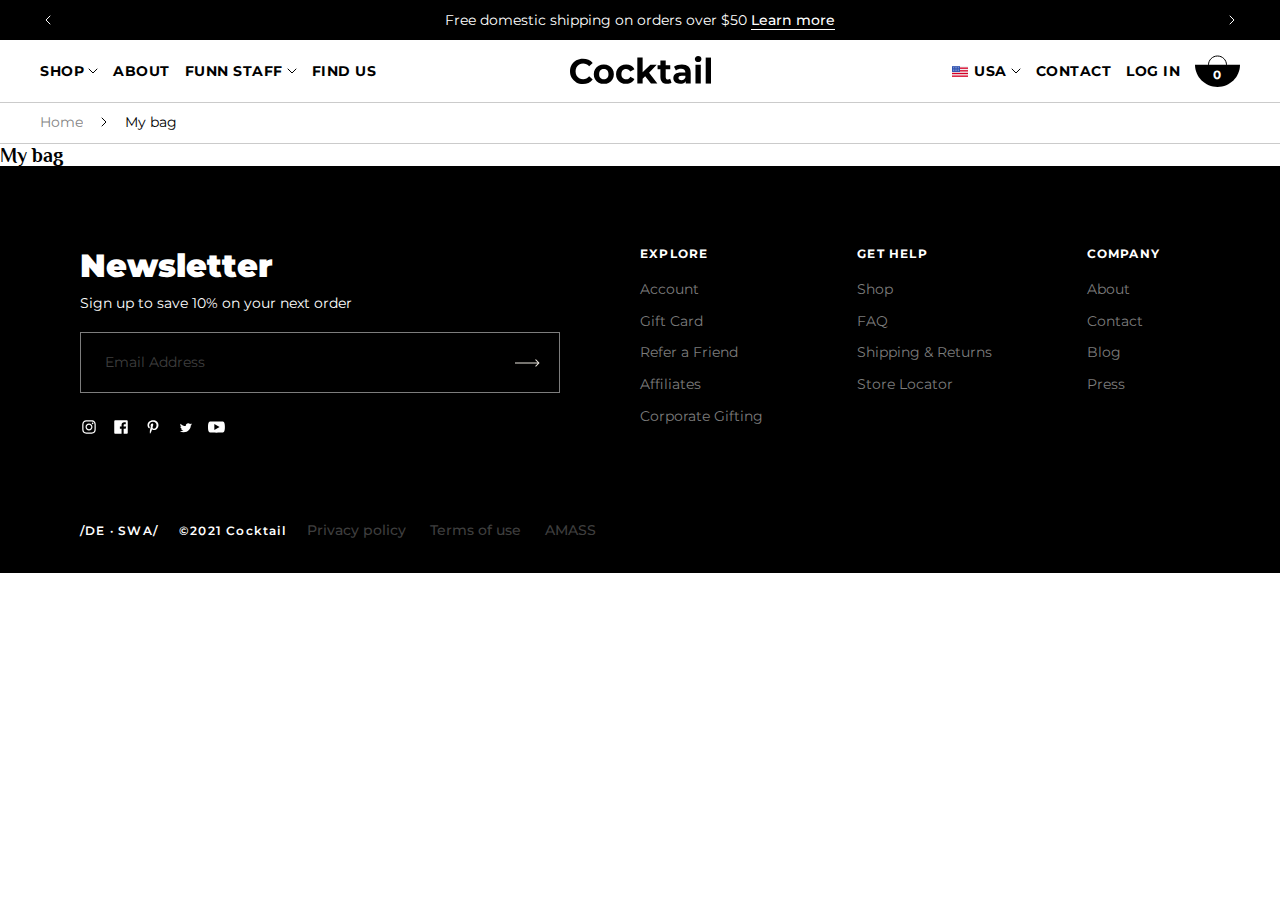
==== bag.html @ fc8b2627 "fix, bag page create" ====
<!DOCTYPE html>
<html lang="en">
  <head>
    <meta charset="UTF-8" />
    <meta http-equiv="X-UA-Compatible" content="IE=edge" />
    <meta name="viewport" content="width=device-width, initial-scale=1.0" />
    <link rel="preconnect" href="https://fonts.googleapis.com" />
    <link rel="preconnect" href="https://fonts.gstatic.com" crossorigin />
    <link
      href="https://fonts.googleapis.com/css2?family=Montserrat:wght@400;500;600;700;900&display=swap"
      rel="stylesheet"
    />
    <link
      href="https://fonts.googleapis.com/css2?family=Philosopher:wght@700&display=swap"
      rel="stylesheet"
    />
    <link rel="stylesheet" href="/styles/bag.css" />
    <title>Bag / Cocktail</title>
  </head>
  <body>
    <header>
      <!-- ANNOUNCEMENT -->
      <div class="announcement">
        <div class="announcement__container">
          <div class="announcement__larr">
            <img
              class="announcement__icon"
              src="/imgs/icons/chevron-left.svg"
              loading="lazy"
              alt="left arror"
            />
          </div>
          <div class="announcement__title">
            Free domestic shipping on orders over $50
            <a class="announcement__link link link--underlined" href="#"
              >Learn more</a
            >
          </div>
          <div class="announcement__rarr">
            <img
              class="announcement__icon"
              src="/imgs/icons/chevron-right.svg"
              loading="lazy"
              alt="left arror"
            />
          </div>
        </div>
      </div>

      <!-- NAV -->
      <div class="nav nav__container">
        <input
          type="checkbox"
          name="nav__check"
          id="nav__check"
          class="nav__check"
        />
        <label for="nav__check" class="nav__hamburger"></label>
        <a href="/" class="nav__logo-link"
          ><img
            class="nav__logo"
            src="/imgs/nav_logo.svg"
            alt="nav logo"
            loading="lazy"
        /></a>
        <div class="nav__item nav__cart-mobile">
          <a href="/bag.html"
            ><img src="/imgs/icons/bag.svg" loading="lazy" />
            <span class="nav__bag-count">0</span>
          </a>
        </div>

        <div class="nav__layer-blur"></div>
        <nav class="nav__bar">
          <ul class="nav__links">
            <li class="nav__item">
              <a href="/shop.html">
                Shop
                <img class="nav__dropdown" src="/imgs/icons/darr.svg" />
              </a>
            </li>
            <li class="nav__item"><a href="#">About</a></li>
            <li class="nav__item">
              <a href="#">
                Funn staff
                <img class="nav__dropdown" src="/imgs/icons/darr.svg" />
              </a>
            </li>
            <li class="nav__item"><a href="#">Find us</a></li>
          </ul>
          <ul class="nav__links">
            <li class="nav__item">
              <a href="#">
                <img
                  class="nav__flag"
                  src="/imgs/icons/usa.svg"
                  alt="flag usa"
                />
                Usa
                <img
                  class="nav__dropdown"
                  src="/imgs/icons/darr.svg"
                  alt="down arrow"
                />
              </a>
            </li>
            <li class="nav__item"><a href="#">Contact</a></li>
            <li class="nav__item"><a href="#">Log in</a></li>
            <li class="nav__item nav__item-bag">
              <a href="/bag.html"
                ><img src="/imgs/icons/bag.svg" />
                <span class="nav__bag-count">0</span>
              </a>
            </li>
          </ul>
        </nav>
      </div>

      <!-- BREADCRUMB -->
      <div class="breadcrumb">
        <div class="breadcrumb__container">
          <a href="/" class="breadcrumb__text">Home</a>
          <img
            src="/imgs/icons/chevron-right-black.svg"
            class="breadcrumb__arrow"
            alt="left arr"
          />
          <a href="/bag.html" class="breadcrumb__text breadcrumb__text--active"
            >My bag</a
          >
        </div>
      </div>
    </header>
    <!-- MAIN -->
    <main class="main">
      <h1 class="main__title titles">My bag</h1>
      <div class="main__container">
        <!-- CONTENT -->
      </div>
    </main>
    <!-- FOOTER -->
    <footer class="footer">
      <div class="footer__container">
        <div class="footer__main">
          <div class="footer__column">
            <h2 class="footer__title">Newsletter</h2>
            <p class="footer__info">Sign up to save 10% on your next order</p>
            <form action="#" class="footer__form">
              <input
                type="text"
                name="email"
                id="email"
                class="footer__input"
                placeholder="Email Address"
              />
              <button type="submit" class="footer__submit">
                <img src="/imgs/icons/rarr.svg" alt="arrow" />
              </button>
            </form>
            <ul class="footer__socials">
              <li class="footer__social">
                <a href="#">
                  <img
                    src="/imgs/icons/instagram.svg"
                    class="footer__social-logo"
                    alt="instagram logo="
                  />
                </a>
              </li>
              <li class="footer__social">
                <a href="#">
                  <img
                    src="/imgs/icons/facebook.svg"
                    class="footer__social-logo"
                    alt="facebooklogo="
                  />
                </a>
              </li>
              <li class="footer__social">
                <a href="#">
                  <img
                    src="/imgs/icons/pinterest.svg"
                    class="footer__social-logo"
                    alt="pinterest logo="
                  />
                </a>
              </li>
              <li class="footer__social">
                <a href="#">
                  <img
                    src="/imgs/icons/twitter.svg"
                    class="footer__social-logo"
                    alt="twitter logo="
                  />
                </a>
              </li>
              <li class="footer__social">
                <a href="#">
                  <img
                    src="/imgs/icons/youtube.svg"
                    class="footer__social-logo"
                    alt="youtube logo="
                  />
                </a>
              </li>
            </ul>
          </div>
          <div class="footer__divider"></div>
          <div class="footer__column">
            <h3 class="footer__column-name">Explore</h3>
            <ul class="footer__links">
              <li class="footer__link"><a href="#">Account</a></li>
              <li class="footer__link"><a href="#">Gift Card</a></li>
              <li class="footer__link"><a href="#">Refer a Friend</a></li>
              <li class="footer__link"><a href="#">Affiliates</a></li>
              <li class="footer__link"><a href="#">Corporate Gifting</a></li>
            </ul>
          </div>
          <div class="footer__divider"></div>
          <div class="footer__column">
            <h3 class="footer__column-name">Get help</h3>
            <ul class="footer__links">
              <li class="footer__link"><a href="#">Shop</a></li>
              <li class="footer__link"><a href="#">FAQ</a></li>
              <li class="footer__link"><a href="#">Shipping & Returns</a></li>
              <li class="footer__link"><a href="#">Store Locator</a></li>
            </ul>
          </div>
          <div class="footer__divider"></div>
          <div class="footer__column">
            <h3 class="footer__column-name">Company</h3>
            <ul class="footer__links">
              <li class="footer__link"><a href="#">About</a></li>
              <li class="footer__link"><a href="#">Contact</a></li>
              <li class="footer__link"><a href="#">Blog</a></li>
              <li class="footer__link"><a href="#">Press</a></li>
            </ul>
          </div>
        </div>
        <div class="footer__footer">
          <h3 class="footer__footer-title">
            /DE · SWA/ &nbsp; &nbsp; &copy;2021 Сocktail
          </h3>
          <ul class="footer__extra-links">
            <li class="footer__link"><a href="#">Privacy policy</a></li>
            <li class="footer__link"><a href="#">Terms of use</a></li>
            <li class="footer__link"><a href="#">AMASS</a></li>
          </ul>
        </div>
      </div>
    </footer>
  </body>
</html>
---- styles/bag.css ----
@import url(/styles/base.css);
@import url(/styles/nav.css);
@import url(/styles/component/breadcrumb.css);
/* @import url(/styles/component/product-card.css); */
@import url(/styles/footer.css);
@import url(/styles/general.css);
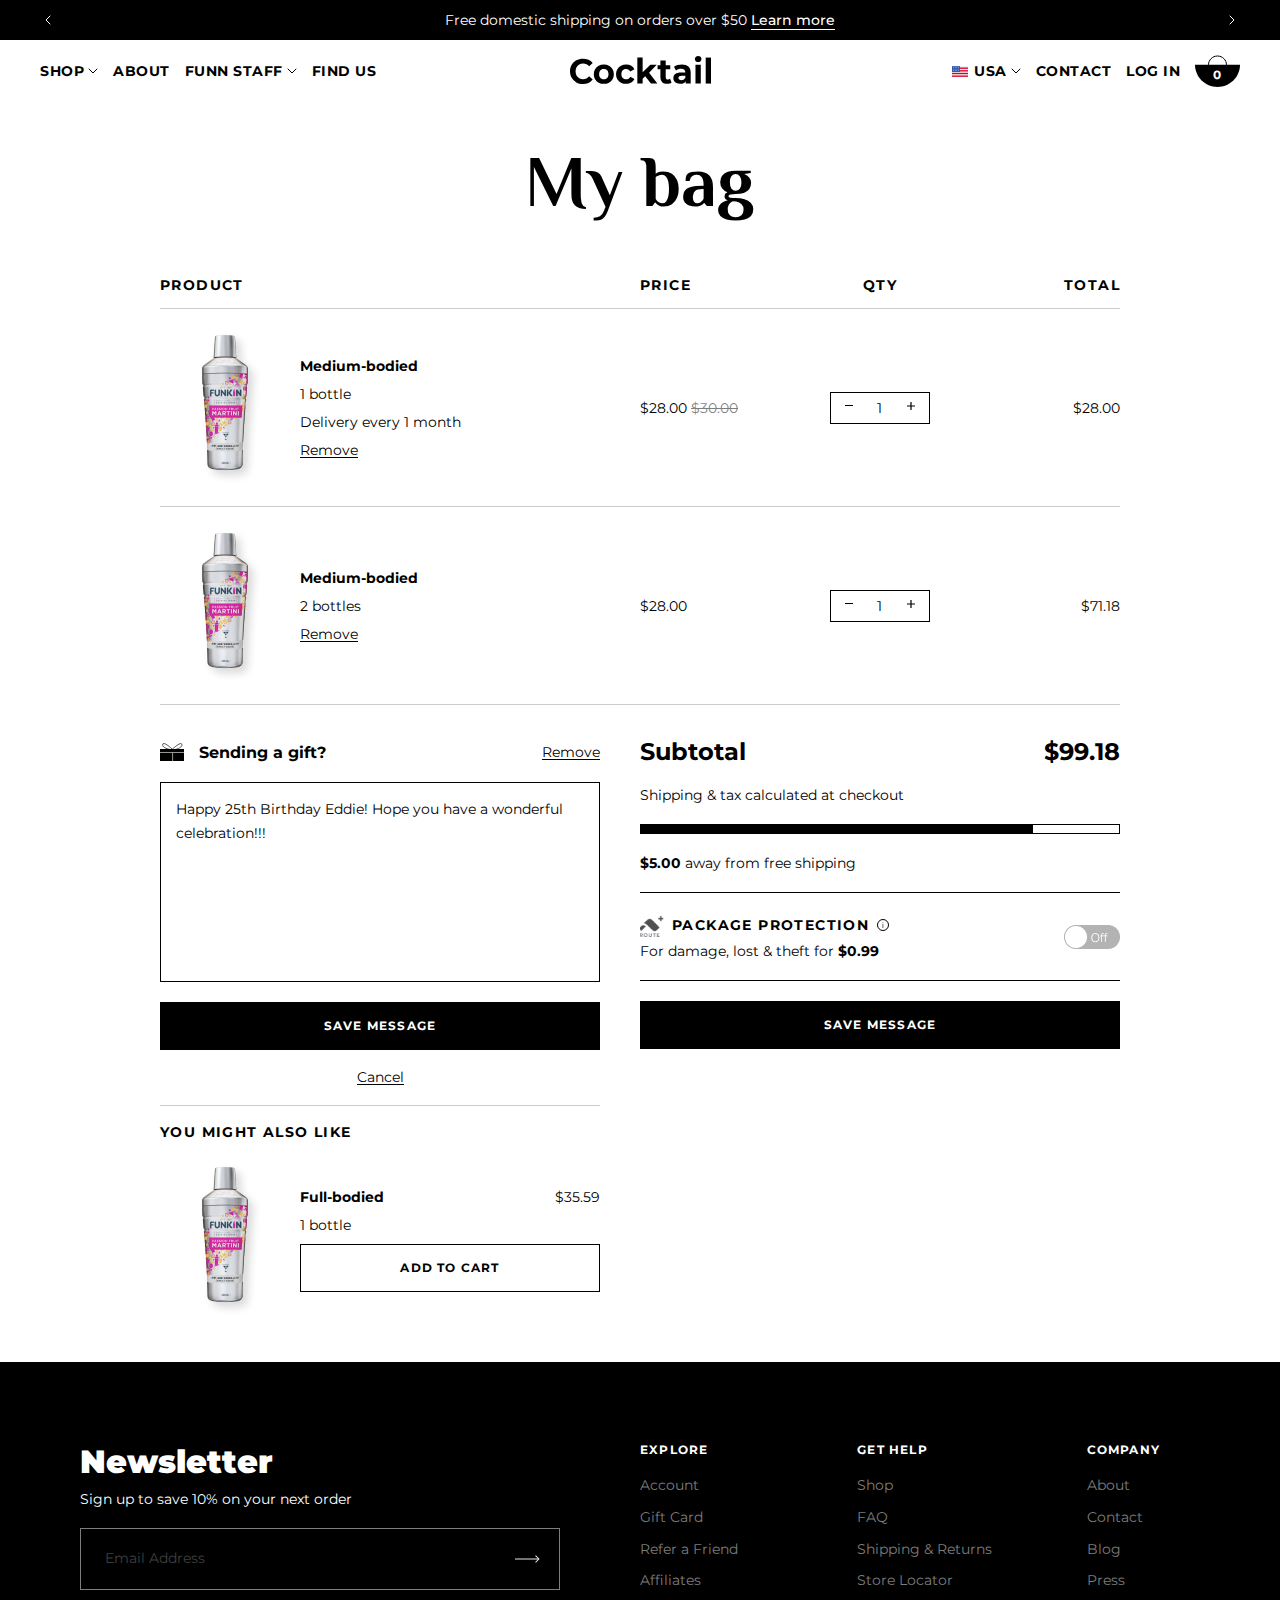
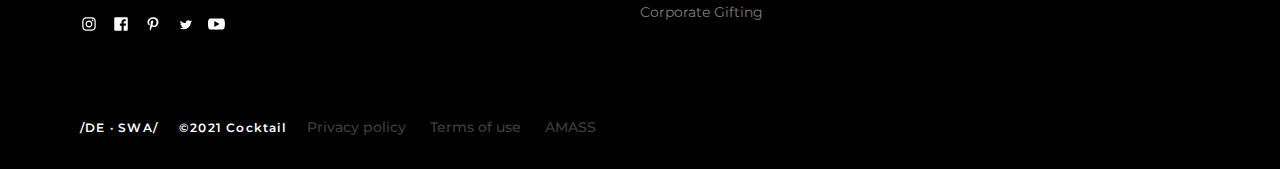
==== commit f7d91616: "bag finish" ====
--- a/bag.html
+++ b/bag.html
@@ -115,27 +115,174 @@
           </ul>
         </nav>
       </div>
-
-      <!-- BREADCRUMB -->
-      <div class="breadcrumb">
-        <div class="breadcrumb__container">
-          <a href="/" class="breadcrumb__text">Home</a>
-          <img
-            src="/imgs/icons/chevron-right-black.svg"
-            class="breadcrumb__arrow"
-            alt="left arr"
-          />
-          <a href="/bag.html" class="breadcrumb__text breadcrumb__text--active"
-            >My bag</a
-          >
-        </div>
-      </div>
     </header>
     <!-- MAIN -->
     <main class="main">
       <h1 class="main__title titles">My bag</h1>
       <div class="main__container">
-        <!-- CONTENT -->
+        <div class="table">
+          <div class="table__row table__head">
+            <p class="text--small">product</p>
+            <p class="text--small">Price</p>
+            <p class="text--small">QTY</p>
+            <p class="text--small">Total</p>
+          </div>
+          <div class="table__row cart-item">
+            <div class="table__cell">
+              <img class="table__img" src="/imgs/cart.png" alt="product" />
+              <div class="cart-item__block">
+                <h2 class="cart-item__title">Medium-bodied</h2>
+                <p class="cart-item__text">1 bottle</p>
+                <p class="cart-item__text">Delivery every 1 month</p>
+                <a href="#" class="cart-item__text cart-item__link">Remove</a>
+              </div>
+            </div>
+            <div class="table__cell">
+              $28.00&nbsp;<span class="cart-item__old-price">$30.00</span>
+            </div>
+            <div class="table__cell">
+              <div class="cart-item__qty">
+                <button class="cart-item__qty-btn">
+                  <img
+                    class="cart-item__qty-icon"
+                    src="/imgs/icons/minus.svg"
+                    alt="minus"
+                    loading="lazy"
+                  />
+                </button>
+                <span class="cart-item__qty-count">1</span>
+                <button class="cart-item__qty-btn">
+                  <img
+                    class="cart-item__qty-icon"
+                    src="/imgs/icons/plus.svg"
+                    alt="plus"
+                    loading="lazy"
+                  />
+                </button>
+              </div>
+            </div>
+            <div class="table__cell">$28.00</div>
+          </div>
+          <div class="table__row cart-item">
+            <div class="table__cell">
+              <img class="table__img" src="/imgs/cart.png" alt="product" />
+              <div class="cart-item__block">
+                <h2 class="cart-item__title">Medium-bodied</h2>
+                <p class="cart-item__text">2 bottles</p>
+                <a href="#" class="cart-item__text cart-item__link">Remove</a>
+              </div>
+            </div>
+            <div class="table__cell">$28.00</div>
+            <div class="table__cell">
+              <div class="cart-item__qty">
+                <button class="cart-item__qty-btn">
+                  <img
+                    class="cart-item__qty-icon"
+                    src="/imgs/icons/minus.svg"
+                    alt="minus"
+                    loading="lazy"
+                  />
+                </button>
+                <span class="cart-item__qty-count">1</span>
+                <button class="cart-item__qty-btn">
+                  <img
+                    class="cart-item__qty-icon"
+                    src="/imgs/icons/plus.svg"
+                    alt="plus"
+                    loading="lazy"
+                  />
+                </button>
+              </div>
+            </div>
+            <div class="table__cell">$71.18</div>
+          </div>
+          <div class="table__row table__row--col-2 table__row--noborder">
+            <div class="gift">
+              <div class="gift__header">
+                <img src="/imgs/icons/gift.svg" alt="gift" class="gift__icon" />
+                <h3 class="gift__title">Sending a gift?</h3>
+                <a href="#" class="gift__remove cart-item__link">Remove</a>
+              </div>
+              <textarea
+                name="gift__textarea"
+                id="gift__textarea"
+                class="gift__textarea"
+              >
+Happy 25th Birthday Eddie! Hope you have a wonderful celebration!!!</textarea
+              >
+              <button class="cart-item__btn text--small">save message</button>
+              <a href="#" class="gift__cancel cart-item__link">Cancel</a>
+            </div>
+            <div class="checkout">
+              <div class="checkout__header">
+                <h2 class="checkout__title">Subtotal</h2>
+                <h3 class="checkout__total">$99.18</h3>
+              </div>
+              <p class="checkout__text">
+                Shipping & tax calculated at checkout
+              </p>
+              <progress
+                id="progress-bar"
+                class="checkout__bar"
+                value="82"
+                max="100"
+              ></progress>
+              <p class="checkout__text"><b>$5.00</b> away from free shipping</p>
+              <hr class="checkout__divider" />
+              <div class="checkout__protection">
+                <div class="checkout__protection-text">
+                  <p class="checkout__protection-title text--small">
+                    <img
+                      src="/imgs/protection-company.png"
+                      alt="company logo"
+                    />
+                    Package protection
+                    <img src="/imgs/icons/info.svg" alt="company logo" />
+                  </p>
+                  <p class="checkout__protection-details">
+                    For damage, lost & theft for <b>$0.99</b>
+                  </p>
+                </div>
+                <input
+                  type="checkbox"
+                  name="protection"
+                  id="protection"
+                  class="checkout__protection-check"
+                />
+                <label
+                  for="protection"
+                  class="checkout__protection-switch"
+                ></label>
+              </div>
+              <hr class="checkout__divider" />
+              <button class="cart-item__btn text--small">save message</button>
+            </div>
+            <div class="additional-products">
+              <h3 class="additional-products__title text--small">
+                You might also like
+              </h3>
+              <div class="additional-product">
+                <img
+                  src="/imgs/cart.png"
+                  alt="product"
+                  class="additional-product__img"
+                />
+                <div class="additional-product__block">
+                  <div class="additional-product__header">
+                    <h4 class="additional-product__title">Full-bodied</h4>
+                    <p class="additional-product__price">$35.59</p>
+                  </div>
+                  <p class="additional-product__text">1 bottle</p>
+                  <button
+                    class="additional-product__btn cart-item__btn text--small"
+                  >
+                    Add to cart
+                  </button>
+                </div>
+              </div>
+            </div>
+          </div>
+        </div>
       </div>
     </main>
     <!-- FOOTER -->
--- a/styles/bag.css
+++ b/styles/bag.css
@@ -4,3 +4,4 @@
 /* @import url(/styles/component/product-card.css); */
 @import url(/styles/footer.css);
 @import url(/styles/general.css);
+@import url(/styles/pages/bag.css);
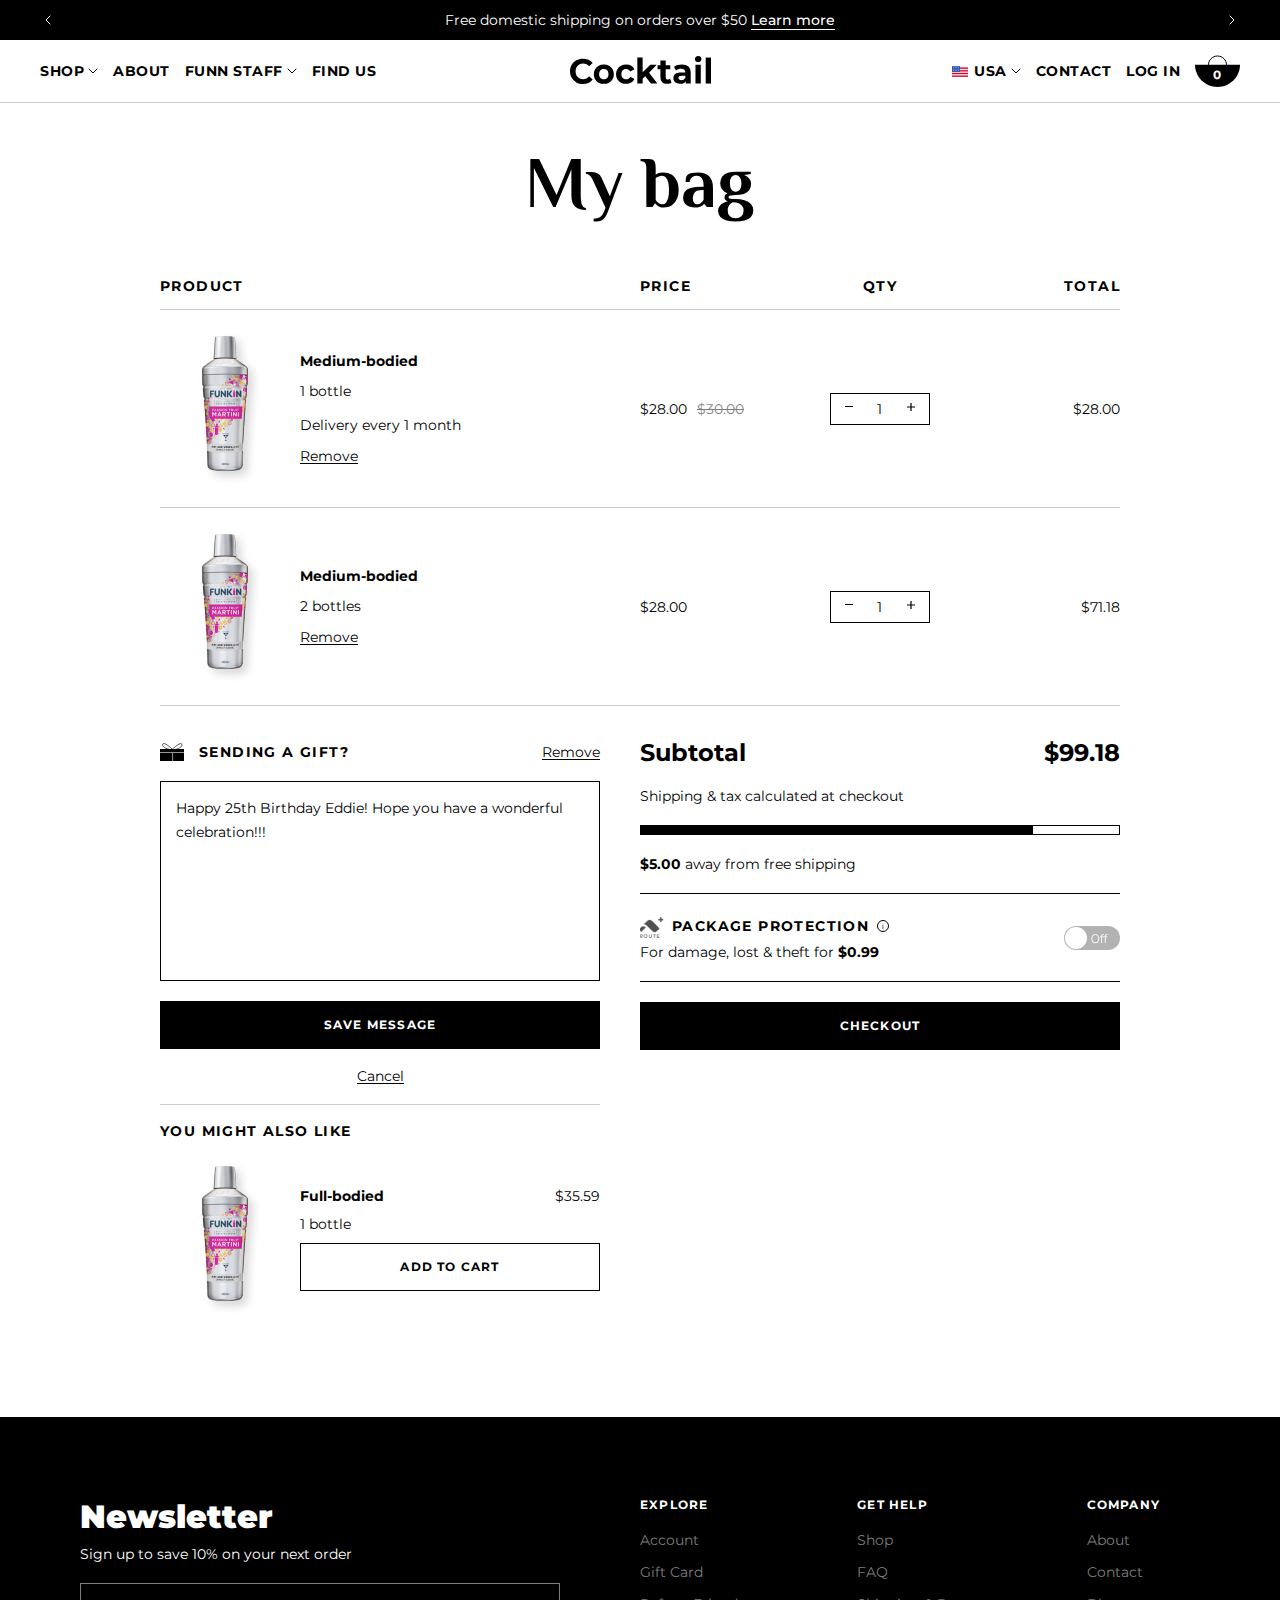
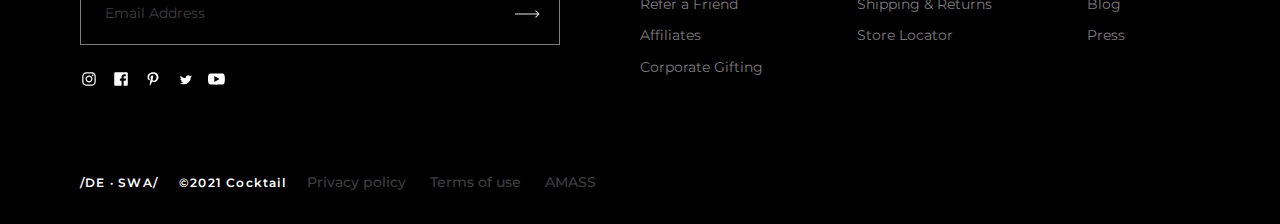
==== commit 1ec664b9: "bag rwd" ====
--- a/bag.html
+++ b/bag.html
@@ -132,15 +132,18 @@
               <img class="table__img" src="/imgs/cart.png" alt="product" />
               <div class="cart-item__block">
                 <h2 class="cart-item__title">Medium-bodied</h2>
-                <p class="cart-item__text">1 bottle</p>
-                <p class="cart-item__text">Delivery every 1 month</p>
+                <div class="cart-item__points">
+                  <p class="cart-item__text">1 bottle</p>
+                  <p class="cart-item__text">Delivery every 1 month</p>
+                </div>
                 <a href="#" class="cart-item__text cart-item__link">Remove</a>
               </div>
             </div>
-            <div class="table__cell">
-              $28.00&nbsp;<span class="cart-item__old-price">$30.00</span>
-            </div>
-            <div class="table__cell">
+            <div class="table__cell table__cell-price">
+              <span>$28.00</span>
+              <span class="cart-item__old-price">$30.00</span>
+            </div>
+            <div class="table__cell table__cell-qty">
               <div class="cart-item__qty">
                 <button class="cart-item__qty-btn">
                   <img
@@ -161,19 +164,21 @@
                 </button>
               </div>
             </div>
-            <div class="table__cell">$28.00</div>
+            <div class="table__cell table__cell--total">$28.00</div>
           </div>
           <div class="table__row cart-item">
             <div class="table__cell">
               <img class="table__img" src="/imgs/cart.png" alt="product" />
               <div class="cart-item__block">
                 <h2 class="cart-item__title">Medium-bodied</h2>
-                <p class="cart-item__text">2 bottles</p>
+                <div class="cart-item__points">
+                  <p class="cart-item__text">2 bottles</p>
+                </div>
                 <a href="#" class="cart-item__text cart-item__link">Remove</a>
               </div>
             </div>
-            <div class="table__cell">$28.00</div>
-            <div class="table__cell">
+            <div class="table__cell table__cell-price">$28.00</div>
+            <div class="table__cell table__cell-qty">
               <div class="cart-item__qty">
                 <button class="cart-item__qty-btn">
                   <img
@@ -194,14 +199,17 @@
                 </button>
               </div>
             </div>
-            <div class="table__cell">$71.18</div>
+            <div class="table__cell table__cell--total">$71.18</div>
           </div>
           <div class="table__row table__row--col-2 table__row--noborder">
             <div class="gift">
               <div class="gift__header">
                 <img src="/imgs/icons/gift.svg" alt="gift" class="gift__icon" />
-                <h3 class="gift__title">Sending a gift?</h3>
+                <h3 class="gift__title text--small">Sending a gift?</h3>
                 <a href="#" class="gift__remove cart-item__link">Remove</a>
+                <a href="#" class="text--small gift__add-msg"
+                  ><span>Add message</span><img src="/imgs/icons/rarr-black.svg" alt="arrow"></a
+                >
               </div>
               <textarea
                 name="gift__textarea"
@@ -210,7 +218,9 @@
               >
 Happy 25th Birthday Eddie! Hope you have a wonderful celebration!!!</textarea
               >
-              <button class="cart-item__btn text--small">save message</button>
+              <button class="cart-item__btn text--small gift__btn">
+                save message
+              </button>
               <a href="#" class="gift__cancel cart-item__link">Cancel</a>
             </div>
             <div class="checkout">
@@ -255,7 +265,7 @@
                 ></label>
               </div>
               <hr class="checkout__divider" />
-              <button class="cart-item__btn text--small">save message</button>
+              <button class="cart-item__btn text--small">Checkout</button>
             </div>
             <div class="additional-products">
               <h3 class="additional-products__title text--small">
--- a/styles/bag.css
+++ b/styles/bag.css
@@ -1,7 +1,6 @@
 @import url(/styles/base.css);
 @import url(/styles/nav.css);
 @import url(/styles/component/breadcrumb.css);
-/* @import url(/styles/component/product-card.css); */
 @import url(/styles/footer.css);
 @import url(/styles/general.css);
 @import url(/styles/pages/bag.css);
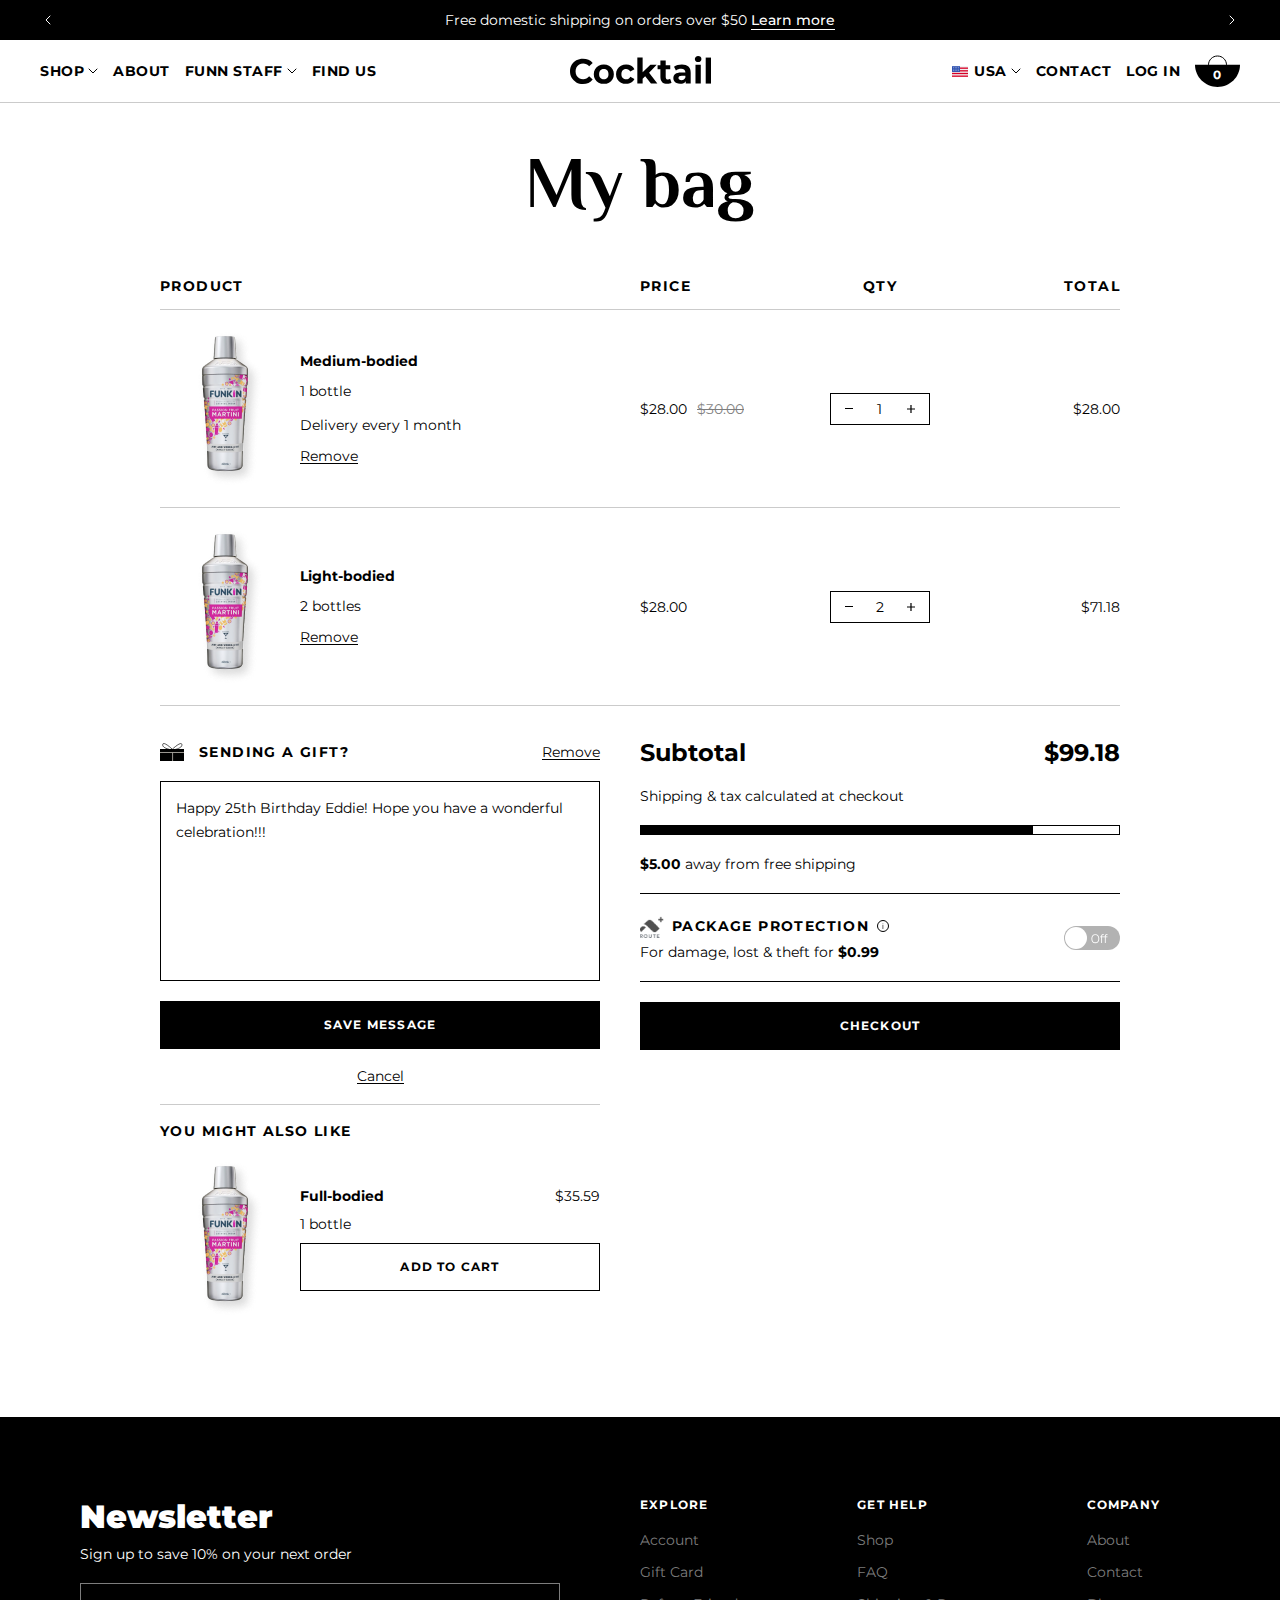
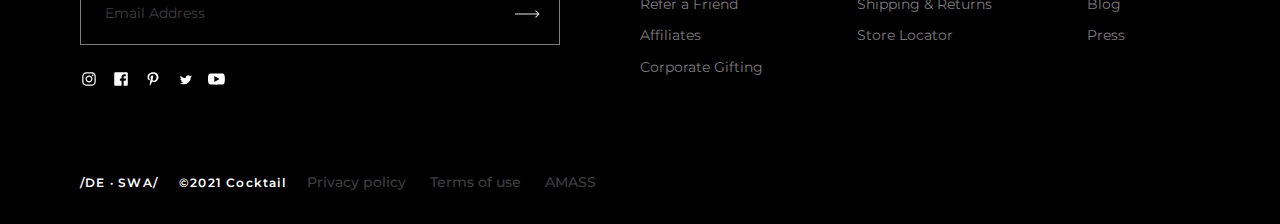
==== commit cdc46c40: "add slider" ====
--- a/bag.html
+++ b/bag.html
@@ -170,7 +170,7 @@
             <div class="table__cell">
               <img class="table__img" src="/imgs/cart.png" alt="product" />
               <div class="cart-item__block">
-                <h2 class="cart-item__title">Medium-bodied</h2>
+                <h2 class="cart-item__title">Light-bodied</h2>
                 <div class="cart-item__points">
                   <p class="cart-item__text">2 bottles</p>
                 </div>
@@ -188,7 +188,7 @@
                     loading="lazy"
                   />
                 </button>
-                <span class="cart-item__qty-count">1</span>
+                <span class="cart-item__qty-count">2</span>
                 <button class="cart-item__qty-btn">
                   <img
                     class="cart-item__qty-icon"
